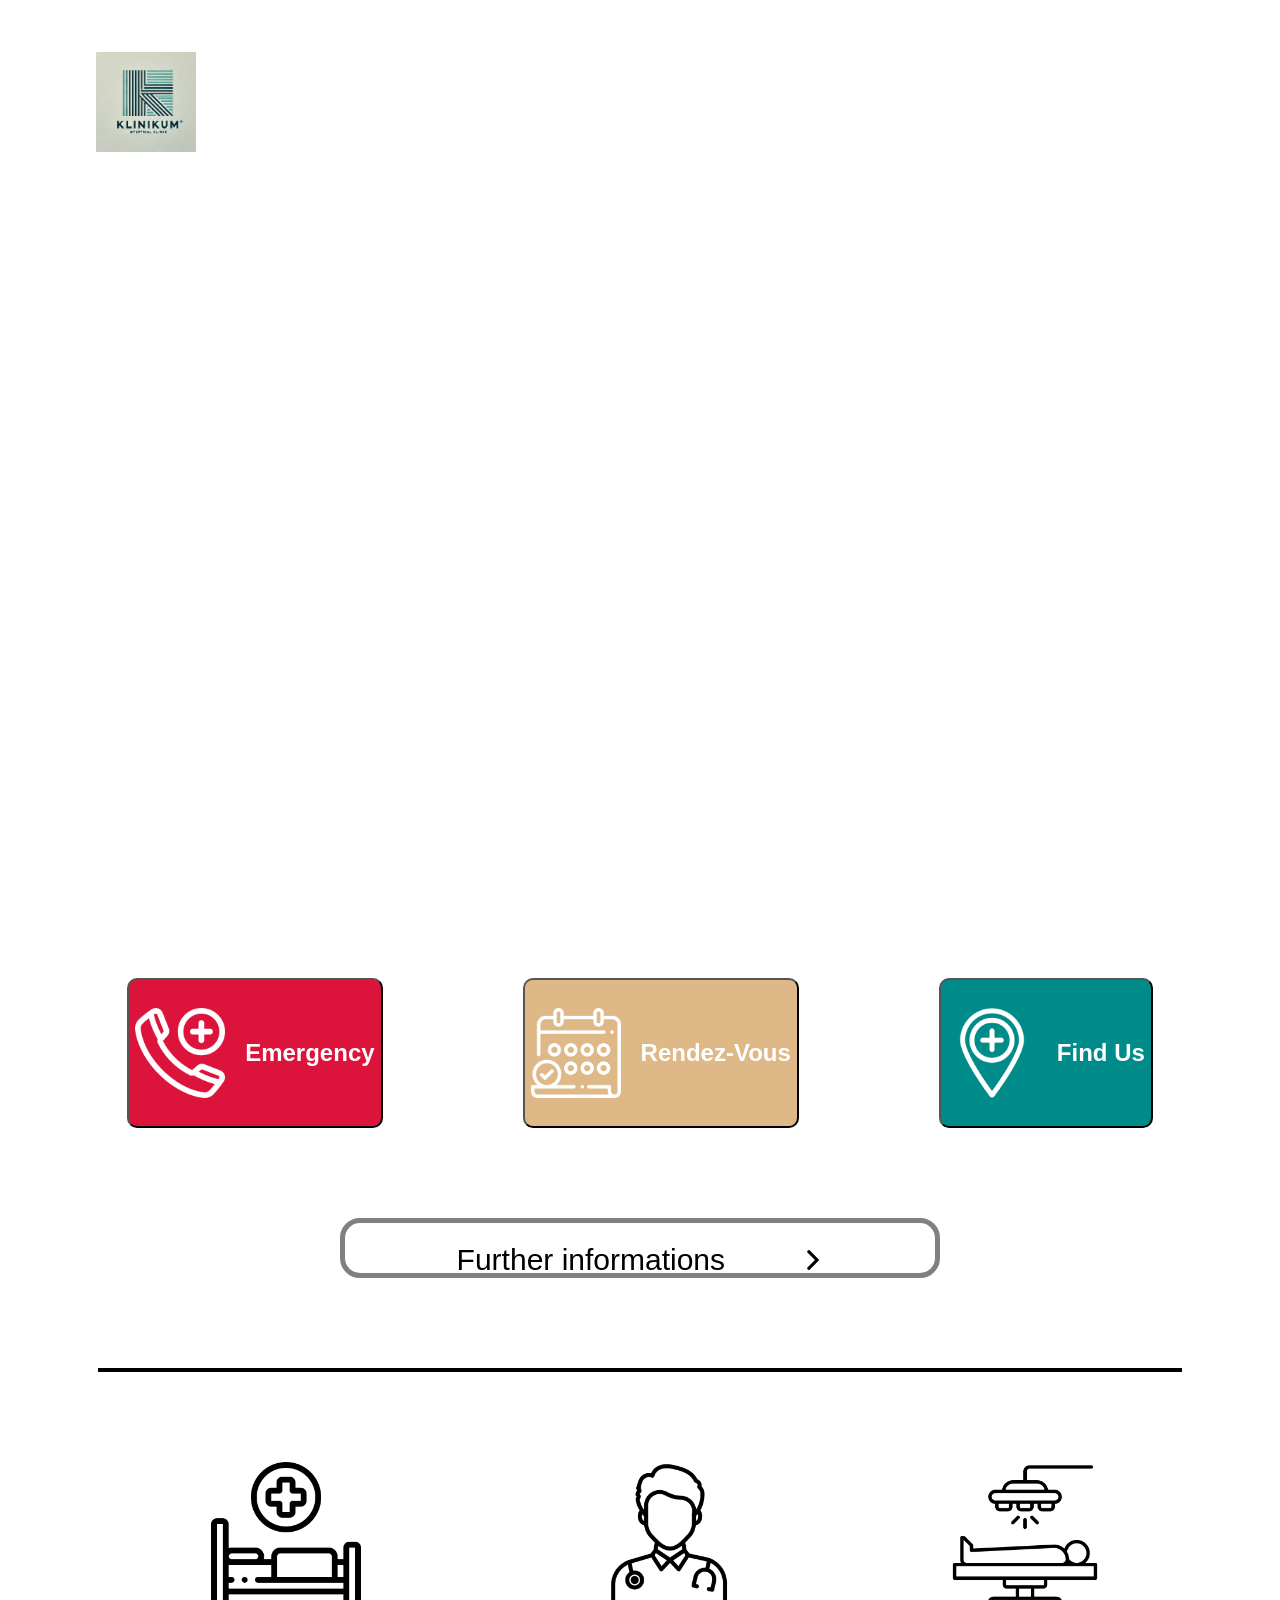
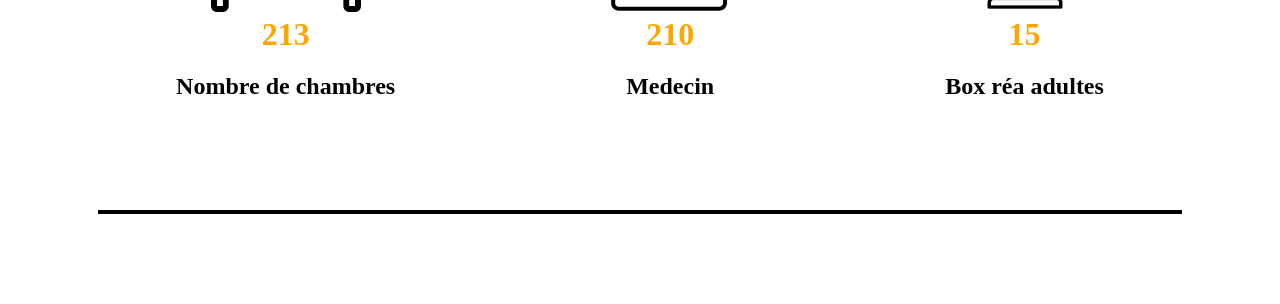
==== home.html @ 99a02065 "add itle" ====
<!DOCTYPE html>
<html lang="en">
<head>
    <meta charset="UTF-8">
    <meta name="viewport" content="width=, initial-scale=4.0">
    <title>Document</title>
    <link rel="stylesheet" href="home.css">
</head>
<body>
    
    <div class="video-background">
        <video autoplay muted loop>
            <source src="Home/Présentation Clinique du Parc.mp4" type="video/mp4">
        </video> 
        <header class="nav">
            <img src="Home/DALL·E 2024-11-25 19.20.08 - A minimalist and modern logo design inspired by the Klinikum Stuttgart style. The logo features a stylized letter (K or similar) formed with clean, pa.webp" alt="">
            <div><h4>~~Medecine & Nursing</h4></div>
            <div><h4>~~Services</h4></div>
            <div><h4>~~Patients & Vistors</h4></div>
            <div><h4>~~Contact</h4></div>
            
        </header>  
    </div>
    <section class="raw">
        <button class="icon">
            <img src="Home/telephone.png" alt="">
            <h2>Emergency</h2>
        </button>  
        <button class="icon1">
            <img src="Home/rendez-vous.png" alt="">
            <h2>Rendez-Vous</h2>
        </button>  
        <button class="icon2">
            <img src="Home/maps-and-location.png" alt="">
            <h2>Find Us</h2>
        </button>    
        
    </section>
    <div class="seminaire">
        <button >
            Further informations
            <img src="Home/fleche-droite.png" alt="">
        </button>
    </div>
    <hr class="ligne">
    <div class="spot">
        <div class="statistic">
            <img class="rosa" src="Home/lit.png" alt="">
            <div class="number" data-target="243">0</div>
            <h2>Nombre de chambres</h2>
        </div>
          
        <div class="statistic">
            <img class="rosa" src="Home/medecin.png" alt="">
            <div class="number" data-target="300">0</div>
            <h2>Medecin</h2>
        </div>
          
        <div class="statistic">
            <img class="rosa" src="Home/chirurgie.png" alt="">
            <div class="number" data-target="15">0</div>
            <h2>Box réa adultes</h2>
        </div>
    </div>
    <hr class="ligne">
    <footer class="foot">
        
    </footer>
    <script src="home.js"></script>
</body>
</html>
---- home.css ----
.nav{
    display:flex;
    align-items: center;
    justify-content: center;
    margin-left: 80px;  
    
    
    
}
.nav img{
    max-width: 100px;
    max-height: 100px;
    padding-right: 30px;
}
.nav div{
    padding: 50px;
    font-weight: bolder;
    
    font-family:initial;
    
    font-style: normal;
    font-size: 23px;
}
.nav h4{
    color: white;
}
.nav h4:hover{
    color: lightskyblue;
}
.video-background {
    position: relative;
    width: 100%;
    height: 100vh; /* Pleine hauteur de la fenêtre */
    overflow: hidden;
}

.video-background video {
    position: absolute;
    top: 50%;
    left: 50%;
    transform: translate(-50%, -50%);
    min-width: 100%;
    min-height: 100%;
    
    z-index: -1;
    object-fit: cover;
}

.raw{
    display:flex;
    justify-content: center;
    align-items: center;
    
}
.icon img{
    
    width: 90px;
    height: 90px;
}
.icon1 img{
    
    width: 90px;
    height: 90px;
}
.icon2 img{
    
    width: 90px;
    height: 90px;
}
.icon{
    background-color: crimson;
    display: flex;
    align-items: center;
    margin: 70px;
    border-radius: 10px;
    height: 150px;
}
.icon1{
    background-color:burlywood;
    display: flex;
    align-items: center;
    margin: 70px;
    border-radius: 10px;
    height: 150px
}
.icon2{
    background-color:darkcyan;
    display: flex;
    align-items: center;
    margin: 70px;
    border-radius: 10px;
    height: 150px
}
.icon h2{
    color: white;
    font-size:x-large;
    padding-left: 20px;
}
.icon1 h2{
    color: white;
    font-size:x-large;
    padding-left: 20px;
}
.icon2 h2{
    color: white;
    font-size:x-large;
    padding-left: 20px;
}
.seminaire button{
    display: block;
    margin: 0 auto;
    padding: 20px 40px;
    font-size: 18px;
    width: 600px;
    height: 60px;
    align-items: center;
    background-color: white;
    border: 5px solid;
    border-radius: 20px;
    font-size: 30px;
    
    border-color: gray;
}
.seminaire{
    padding-top: 20px;
}
.seminaire img{
    height: 20px;
    width: 20px;
    padding-left: 70px;
}
.seminaire button:hover{
    background-color: lightblue;
    color: white;
    cursor: pointer;
    background-color: lightblue;
    transform: translateX(10px);
    transition: transform 0.3s ease;
}
.statistic {
    
    text-align: center;
    margin-left: 100px;
    margin-right: 100px;
}
.number {
    font-size: 2rem;
    font-weight: bold;
    color: orange;
}
.rosa{
    height: 150px;
}  
.spot{
    display: flex;
    justify-content: center;
    align-items: center;
    
}
.ligne{
    border: 2px solid;
    margin: 90px;
}
.foot{
    background-color: black;
}
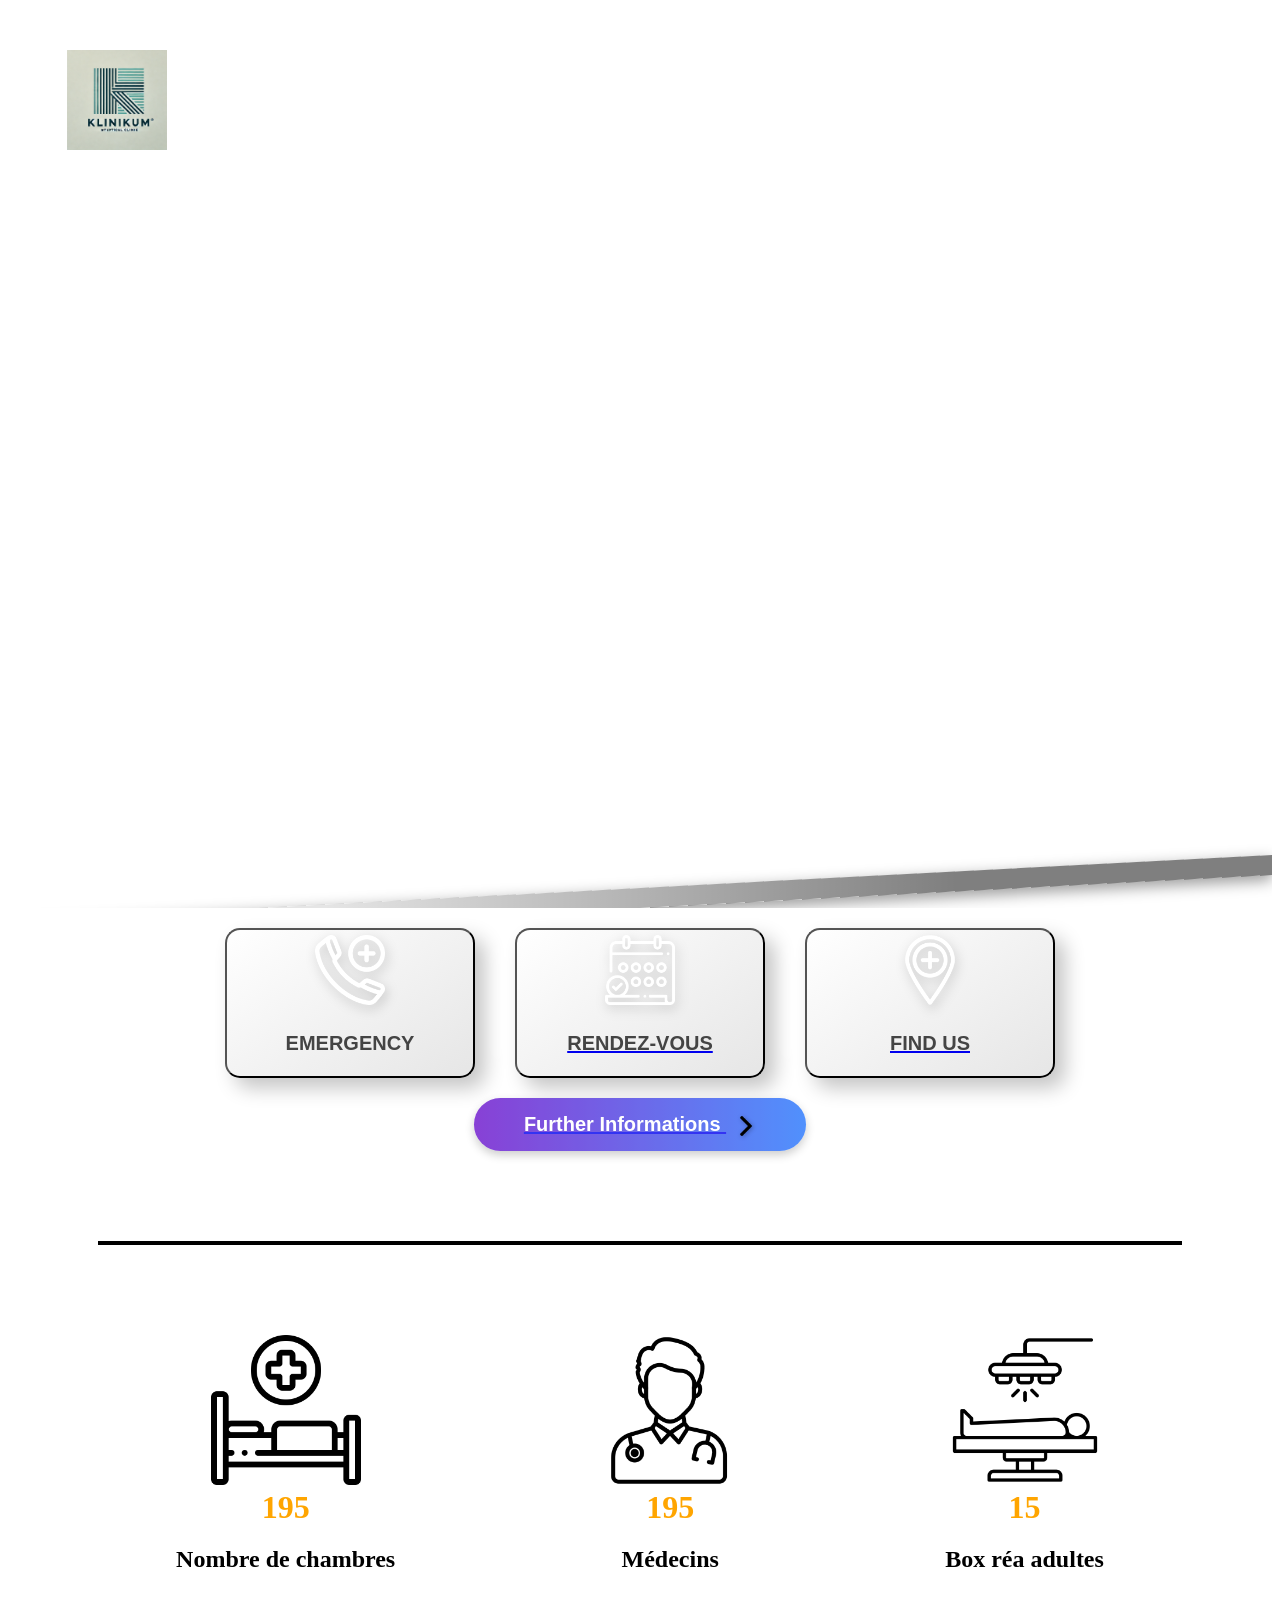
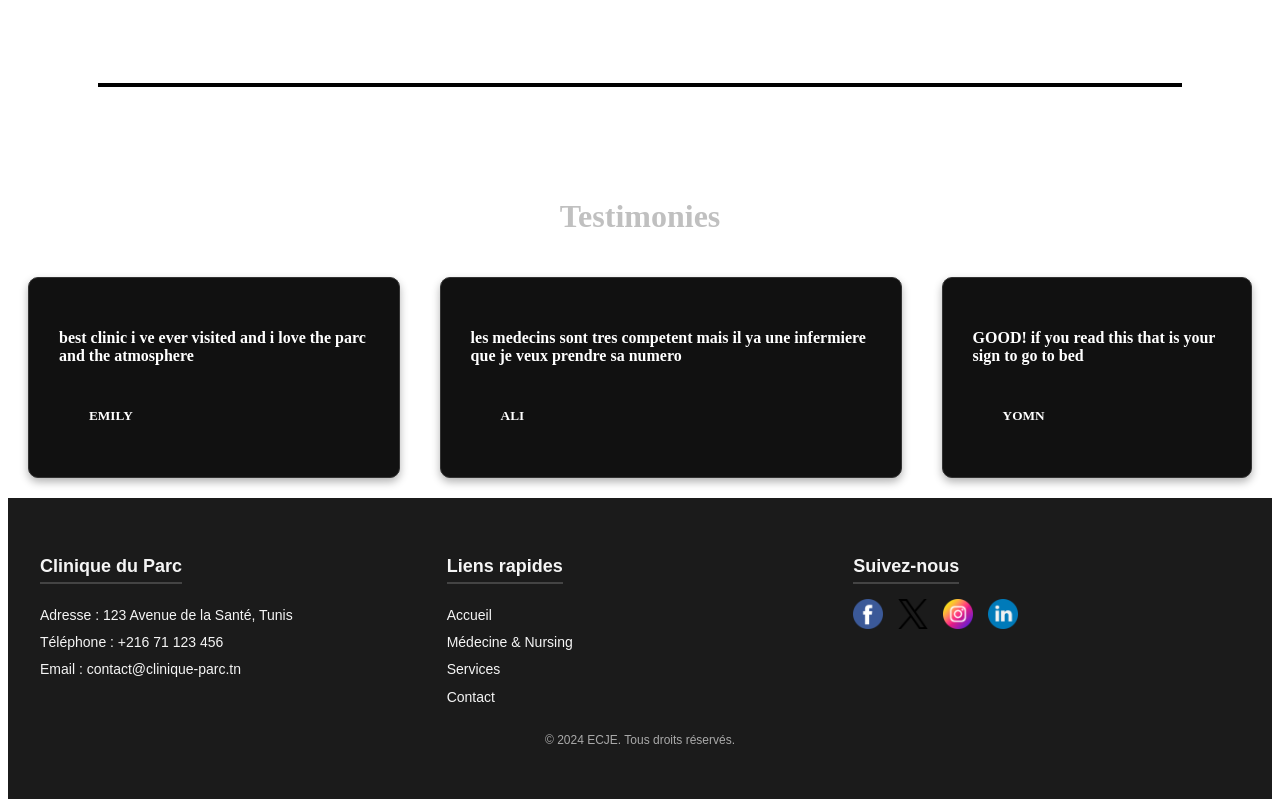
==== commit 2bfd0eb8: "version 1" ====
--- a/home.html
+++ b/home.html
@@ -2,70 +2,134 @@
 <html lang="en">
 <head>
     <meta charset="UTF-8">
-    <meta name="viewport" content="width=, initial-scale=4.0">
-    <title>Document</title>
+    <meta name="viewport" content="width=device-width, initial-scale=4.0">
+    <title>Clinique du Parc</title>
     <link rel="stylesheet" href="home.css">
 </head>
 <body>
-    
     <div class="video-background">
         <video autoplay muted loop>
             <source src="Home/Présentation Clinique du Parc.mp4" type="video/mp4">
         </video> 
         <header class="nav">
-            <img src="Home/DALL·E 2024-11-25 19.20.08 - A minimalist and modern logo design inspired by the Klinikum Stuttgart style. The logo features a stylized letter (K or similar) formed with clean, pa.webp" alt="">
-            <div><h4>~~Medecine & Nursing</h4></div>
-            <div><h4>~~Services</h4></div>
-            <div><h4>~~Patients & Vistors</h4></div>
-            <div><h4>~~Contact</h4></div>
-            
+            <a href="home.html"><img src="Home/DALL·E 2024-11-25 19.20.08 - A minimalist and modern logo design inspired by the Klinikum Stuttgart style. The logo features a stylized letter (K or similar) formed with clean, pa.webp" alt="Logo Clinique"></a>
+            <a href="doctors.html"><div><h4>~~Médecine & Nursing</h4></div></a>
+            <a href="service.html"><div><h4>~~Services</h4></div></a>
+            <a href="patient.html"><div><h4>~~Patients & Visiteurs</h4></div></a>
+            <a href="contact.html"><div><h4>~~Contact</h4></div></a>
         </header>  
     </div>
     <section class="raw">
         <button class="icon">
-            <img src="Home/telephone.png" alt="">
+            <img src="Home/telephone.png" alt="Téléphone">
             <h2>Emergency</h2>
         </button>  
         <button class="icon1">
-            <img src="Home/rendez-vous.png" alt="">
-            <h2>Rendez-Vous</h2>
-        </button>  
-        <button class="icon2">
-            <img src="Home/maps-and-location.png" alt="">
-            <h2>Find Us</h2>
-        </button>    
-        
+            <img src="Home/rendez-vous.png" alt="Rendez-vous">
+            <a href="rendez.html"><h2>Rendez-Vous</h2></a>
+        </button>
+        <a href="https://www.google.tn/maps/place/Redeyef/@34.3867869,8.1137022,13z/data=!3m1!4b1!4m6!3m5!1s0x12f872c204bd2c5f:0x7ef89481bb879037!8m2!3d34.3856827!4d8.1611703!16s%2Fm%2F0b6g03q?hl=fr&entry=ttu&g_ep=EgoyMDI0MTEyNC4xIKXMDSoASAFQAw%3D%3D">  
+            <button class="icon2">
+                <img src="Home/maps-and-location.png" alt="Localisation">
+                <h2>Find Us</h2>
+            </button> 
+        </a>   
     </section>
     <div class="seminaire">
-        <button >
-            Further informations
-            <img src="Home/fleche-droite.png" alt="">
-        </button>
+        <a href="contact.html">
+            <button>
+                Further Informations
+                <img src="Home/fleche-droite.png" alt="Flèche">
+            </button>
+        </a>
     </div>
     <hr class="ligne">
     <div class="spot">
         <div class="statistic">
-            <img class="rosa" src="Home/lit.png" alt="">
+            <img class="rosa" src="Home/lit.png" alt="Nombre de chambres">
             <div class="number" data-target="243">0</div>
             <h2>Nombre de chambres</h2>
         </div>
           
         <div class="statistic">
-            <img class="rosa" src="Home/medecin.png" alt="">
+            <img class="rosa" src="Home/medecin.png" alt="Nombre de médecins">
             <div class="number" data-target="300">0</div>
-            <h2>Medecin</h2>
+            <h2>Médecins</h2>
         </div>
           
         <div class="statistic">
-            <img class="rosa" src="Home/chirurgie.png" alt="">
+            <img class="rosa" src="Home/chirurgie.png" alt="Chirurgie">
             <div class="number" data-target="15">0</div>
             <h2>Box réa adultes</h2>
         </div>
     </div>
     <hr class="ligne">
+    <div class="title">
+        
+        <h1>
+            Testimonies
+        </h1>
+    </div>
+    <section id="hola">
+        <div class="quote-card">
+            <h4>
+                best clinic i ve ever visited and i love the parc and the atmosphere
+            </h4>
+            <div class="person">
+                <img src="image_testimonies/utilisateur (1).png" alt="">
+                <h5>EMILY</h5>
+            </div>
+        </div>
+        <div class="quote-card">
+            <h4>
+                les medecins sont tres competent mais il ya une infermiere que je veux prendre sa numero
+            </h4>
+            <div class="person">
+                <img src="image_testimonies/utilisateur (1).png" alt="">
+                <h5>ALI</h5>
+            </div>
+        </div>
+        <div class="quote-card">
+            <h4>
+                GOOD! if you read this that is your sign to go to bed
+            </h4>
+            <div class="person">
+                <img src="image_testimonies/utilisateur (1).png" alt="">
+                <h5>YOMN</h5>
+            </div>
+        </div>
+    </section>
     <footer class="foot">
-        
+        <div class="footer-container">
+            <div class="footer-section contact-info">
+                <h3>Clinique du Parc</h3>
+                <p>Adresse : 123 Avenue de la Santé, Tunis</p>
+                <p>Téléphone : +216 71 123 456</p>
+                <p>Email : contact@clinique-parc.tn</p>
+            </div>
+            <div class="footer-section quick-links">
+                <h3>Liens rapides</h3>
+                <ul>
+                    <li><a href="home.html">Accueil</a></li>
+                    <li><a href="doctors.html">Médecine & Nursing</a></li>
+                    <li><a href="service.html">Services</a></li>
+                    <li><a href="contact.html">Contact</a></li>
+                </ul>
+            </div>
+            <div class="footer-section social-media">
+                <h3>Suivez-nous</h3>
+                <div class="social-icons">
+                    <a href=""><img src="footer/facebook (3).png" alt="Facebook"></a>
+                    <a href=""><img src="footer/twitter.png"Twitter"></a>
+                    <a href=""><img src="footer/instagram (4).png" alt="Instagram"></a>
+                    <a href=""><img src="footer/linkedin (3).png" alt="LinkedIn"></a>
+                </div>
+            </div>
+        </div>
+        <div class="footer-bottom">
+            <p>&copy; 2024 ECJE. Tous droits réservés.</p>
+        </div>
     </footer>
     <script src="home.js"></script>
 </body>
-</html>+</html>
--- a/home.css
+++ b/home.css
@@ -1,36 +1,42 @@
-.nav{
-    display:flex;
-    align-items: center;
-    justify-content: center;
-    margin-left: 80px;  
-    
-    
-    
-}
-.nav img{
+.nav {
+    display: flex;
+    align-items: center;
+    justify-content: center;
+    margin-left: 40px;
+}
+
+.nav a {
+    text-decoration: none;
+}
+
+.nav img {
     max-width: 100px;
     max-height: 100px;
     padding-right: 30px;
 }
-.nav div{
+
+.nav div {
     padding: 50px;
     font-weight: bolder;
-    
-    font-family:initial;
-    
+    font-family: initial;
     font-style: normal;
     font-size: 23px;
 }
-.nav h4{
+
+.nav h4 {
     color: white;
-}
-.nav h4:hover{
-    color: lightskyblue;
-}
+    cursor: pointer;
+    text-decoration: none;
+}
+
+.nav h4:hover {
+    color: #1294a2;
+}
+
 .video-background {
     position: relative;
     width: 100%;
-    height: 100vh; /* Pleine hauteur de la fenêtre */
+    height: 100vh;
     overflow: hidden;
 }
 
@@ -41,129 +47,268 @@
     transform: translate(-50%, -50%);
     min-width: 100%;
     min-height: 100%;
-    
     z-index: -1;
     object-fit: cover;
 }
 
-.raw{
-    display:flex;
-    justify-content: center;
-    align-items: center;
-    
-}
-.icon img{
-    
-    width: 90px;
-    height: 90px;
-}
-.icon1 img{
-    
-    width: 90px;
-    height: 90px;
-}
-.icon2 img{
-    
-    width: 90px;
-    height: 90px;
-}
-.icon{
-    background-color: crimson;
-    display: flex;
-    align-items: center;
-    margin: 70px;
-    border-radius: 10px;
+.video-background:after {
+    content: '';
+    position: absolute;
+    bottom: 0;
+    left: 0;
+    width: 100%;
+    height: 20px;
+    background: linear-gradient(90deg, rgba(0, 0, 0, 0.1) 25%, rgba(0, 0, 0, 0.5) 75%);
+    box-shadow: 0px 5px 15px rgba(0, 0, 0, 0.4);
+    transform: skewY(-3deg);
+    z-index: 1;
+}
+
+.raw {
+    display: flex;
+    justify-content: center;
+    align-items: center;
+}
+
+.icon, .icon1, .icon2 {
+    position: relative;
+    width: 250px;
     height: 150px;
-}
-.icon1{
-    background-color:burlywood;
-    display: flex;
-    align-items: center;
-    margin: 70px;
-    border-radius: 10px;
-    height: 150px
-}
-.icon2{
-    background-color:darkcyan;
-    display: flex;
-    align-items: center;
-    margin: 70px;
-    border-radius: 10px;
-    height: 150px
-}
-.icon h2{
-    color: white;
-    font-size:x-large;
-    padding-left: 20px;
+    display: flex;
+    flex-direction: column;
+    justify-content: center;
+    align-items: center;
+    margin: 20px;
+    border-radius: 15px;
+    background: linear-gradient(145deg, #ffffff, #e6e6e6);
+    box-shadow: 10px 10px 20px #c5c5c5, -10px -10px 20px #ffffff;
+    transition: all 0.3s ease-in-out;
+    
 }
 .icon1 h2{
-    color: white;
-    font-size:x-large;
-    padding-left: 20px;
-}
-.icon2 h2{
-    color: white;
-    font-size:x-large;
-    padding-left: 20px;
-}
-.seminaire button{
+    text-decoration: none;
+}
+
+.icon:hover, .icon1:hover, .icon2:hover {
+    transform: translateY(-10px);
+    box-shadow: 10px 10px 30px rgba(0, 0, 0, 0.2), -10px -10px 30px rgba(255, 255, 255, 0.5);
+}
+
+.icon img, .icon1 img, .icon2 img {
+    width: 70px;
+    height: 70px;
+    margin-bottom: 10px;
+    filter: drop-shadow(2px 4px 6px rgba(0, 0, 0, 0.2));
+}
+
+.icon h2, .icon1 h2, .icon2 h2 {
+    font-size: 20px;
+    font-weight: bold;
+    color: #444;
+    text-transform: uppercase;
+}
+
+.seminaire button {
     display: block;
     margin: 0 auto;
-    padding: 20px 40px;
-    font-size: 18px;
-    width: 600px;
-    height: 60px;
-    align-items: center;
-    background-color: white;
-    border: 5px solid;
-    border-radius: 20px;
-    font-size: 30px;
-    
-    border-color: gray;
-}
-.seminaire{
-    padding-top: 20px;
-}
-.seminaire img{
+    padding: 15px 50px;
+    font-size: 20px;
+    font-weight: bold;
+    color: white;
+    background: linear-gradient(90deg, #6a11cb, #2575fc);
+    border: none;
+    border-radius: 30px;
+    cursor: pointer;
+    transition: all 0.3s ease-in-out;
+    box-shadow: 0 4px 10px rgba(0, 0, 0, 0.2);
+    position: relative;
+    overflow: hidden;
+    text-decoration: none;
+}
+
+.seminaire button:before {
+    content: '';
+    position: absolute;
+    top: 0;
+    left: -100%;
+    width: 300%;
+    height: 100%;
+    background: rgba(255, 255, 255, 0.2);
+    transform: skewX(-45deg);
+    transition: all 0.3s ease-in-out;
+    text-decoration: none;
+}
+
+.seminaire button:hover {
+    transform: scale(1.05);
+    box-shadow: 0 6px 15px rgba(0, 0, 0, 0.3);
+}
+
+.seminaire button:hover:before {
+    left: 100%;
+}
+
+.seminaire img {
     height: 20px;
     width: 20px;
-    padding-left: 70px;
-}
-.seminaire button:hover{
-    background-color: lightblue;
-    color: white;
-    cursor: pointer;
-    background-color: lightblue;
-    transform: translateX(10px);
-    transition: transform 0.3s ease;
+    margin-left: 10px;
+    filter: drop-shadow(1px 1px 2px rgba(0, 0, 0, 0.3));
+    vertical-align: middle;
+}
+.seminaire{
+    text-decoration: none;
 }
 .statistic {
-    
     text-align: center;
     margin-left: 100px;
     margin-right: 100px;
 }
+
 .number {
     font-size: 2rem;
     font-weight: bold;
     color: orange;
 }
-.rosa{
+
+.rosa {
     height: 150px;
-}  
-.spot{
-    display: flex;
-    justify-content: center;
-    align-items: center;
-    
-}
-.ligne{
+}
+
+.spot {
+    display: flex;
+    justify-content: center;
+    align-items: center;
+}
+
+.ligne {
     border: 2px solid;
     margin: 90px;
 }
-.foot{
+
+.foot {
+    background-color: #1b1b1b;
+    color: #f5f5f5;
+    padding: 40px 20px;
+    font-family: Arial, sans-serif;
+}
+
+.footer-container {
+    display: flex;
+    justify-content: space-between;
+    flex-wrap: wrap;
+    max-width: 1200px;
+    margin: 0 auto;
+    gap: 20px;
+}
+
+.footer-section {
+    flex: 1;
+    min-width: 250px;
+}
+
+.footer-section h3 {
+    font-size: 18px;
+    margin-bottom: 15px;
+    border-bottom: 2px solid #444;
+    display: inline-block;
+    padding-bottom: 5px;
+}
+
+.footer-section p, .footer-section ul, .footer-section li {
+    font-size: 14px;
+    line-height: 1.6;
+    margin: 5px 0;
+}
+
+.footer-section ul {
+    list-style: none;
+    padding: 0;
+}
+
+.footer-section ul li a {
+    text-decoration: none;
+    color: #f5f5f5;
+    transition: color 0.3s ease;
+}
+
+.footer-section ul li a:hover {
+    color: #6a11cb;
+}
+
+.social-media .social-icons {
+    display: flex;
+    gap: 15px;
+}
+
+.social-media .social-icons img {
+    width: 30px;
+    height: 30px;
+    transition: transform 0.3s ease;
+    
+}
+
+.social-media .social-icons img:hover {
+    transform: scale(1.2);
+}
+
+.footer-bottom {
+    text-align: center;
+    margin-top: 20px;
+    font-size: 12px;
+    color: #aaa;
+}
+
+#rosa{
     background-color: black;
-}  
-
-
-
+}
+.title{
+    color: #333;
+    display:grid;
+    justify-content: center;
+    align-items: center;
+    
+}
+
+.title h1 {
+    color:silver;
+    max-width: 700px;
+    
+}
+.quote-card {
+    background-color: #111;
+    color: #fff;
+    max-width: 400px;
+    padding: 30px;
+    border: 1px solid #333;
+    border-radius: 10px;
+    position: relative;
+    box-shadow: 0 4px 8px rgba(0, 0, 0, 0.3);
+    text-align: left;
+    margin: 20px;
+}
+.quote-card h5{
+    text-decoration: solid;
+    size: 40px;
+    padding-left: 30px;
+    align-items: center;
+    font-family: serif;
+    font-style: bold;
+}
+.quote-card img{
+    max-width: 50px;
+    max-height: 50px;
+    
+}
+.person{
+    display: flex;
+    
+}
+#hola{
+    display: flex;
+    justify-content: center;
+    transition: transform 0.3s ease;
+    padding-top: -30px;
+}
+#hola div:hover {
+    transform: scale(1.05);
+}
